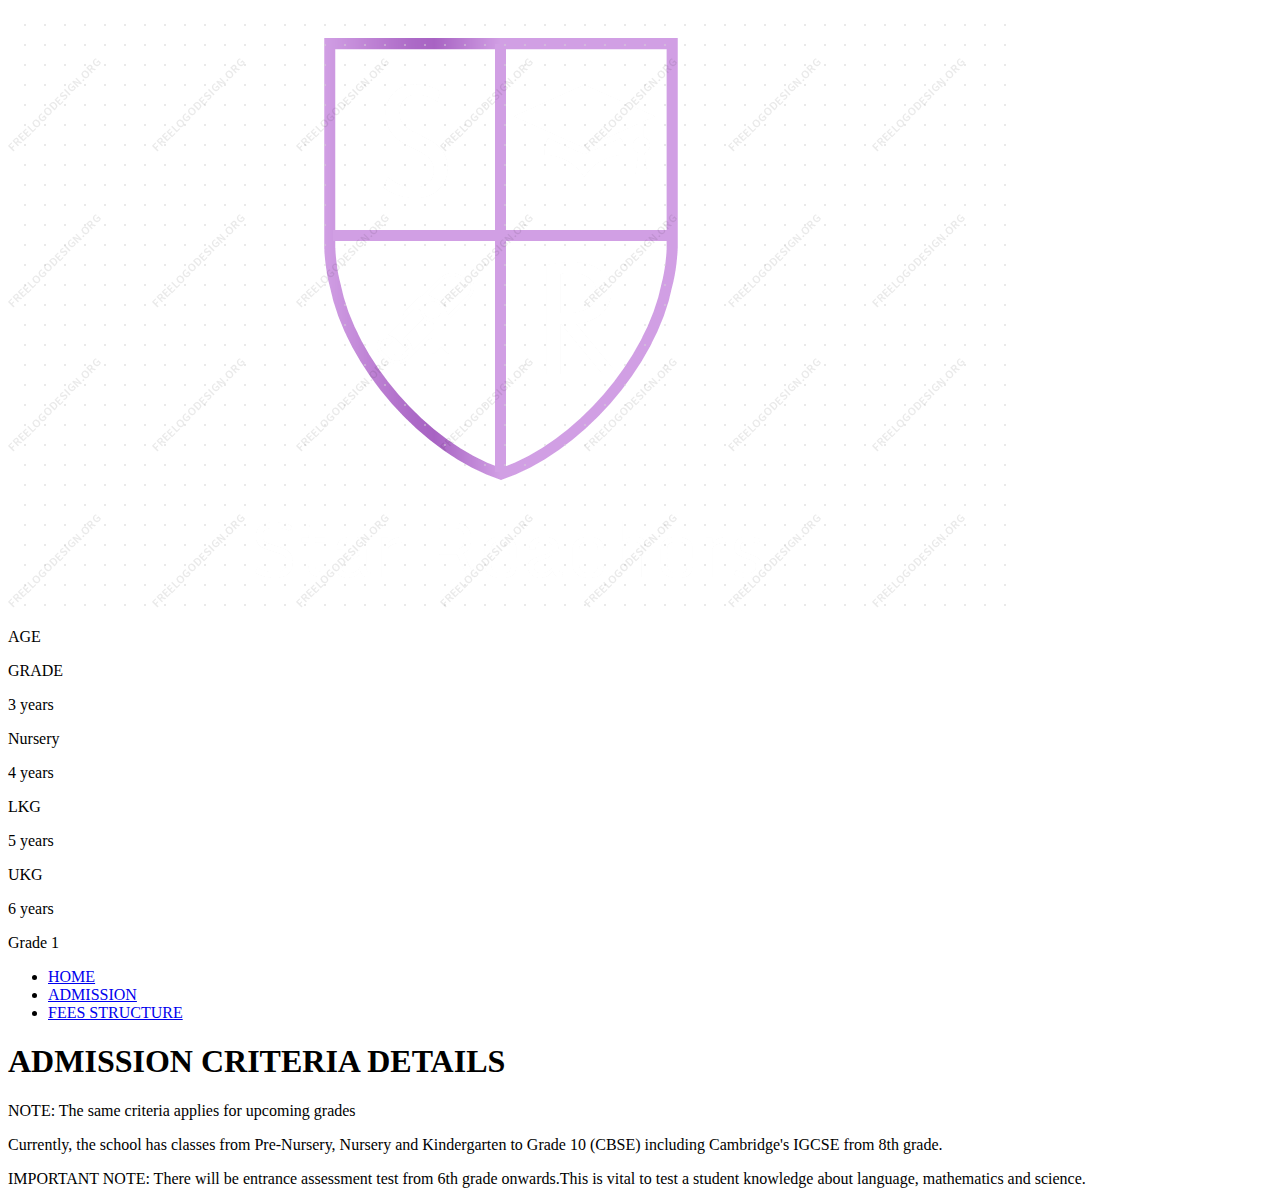
==== admission_criteria.html @ 58782711 "first commit" ====
<!DOCTYPE html>
<html>
<head>
	<title> admission criteria </title>
	<meta name="viewport" content="width=device-width, initial-scale=1.0">
	<link rel="stylesheet" type="text/css" href="css/style_2.css">
</head>

<body>
	<header>
		<div class= "main">
               <div class="logo">
                    <img src="logo.png">
               </div>
		<div class="table-box">
			<div class="table-row table-head">
				<div class="table-cell">
					<p>AGE</p>
				</div>
				<div class="table-cell">
	                <p>GRADE</p>
	            </div>
        	</div>
    	
		<div class="table-row">
			<div class="table-cell">
				<p>3 years</p>
			</div>
			<div class="table-cell">
				<p>Nursery</p>
    		</div>
		</div>

		<div class="table-row">
			<div class="table-cell">
				<p>4 years</p>
			</div>
			<div class="table-cell">
				<p>LKG</p>
    		</div>
		</div>

		<div class="table-row">
			<div class="table-cell">
				<p>5 years</p>
			</div>
			<div class="table-cell">
				<p>UKG</p>
    		</div>
		</div>

		<div class="table-row">
			<div class="table-cell">
				<p>6 years</p>
			</div>
			<div class="table-cell">
				<p>Grade 1</p>
    		</div>
		</div>
        

            <ul>
     			<li><a href="#">HOME</a></li>
     			<li><a href="Admissions.html">ADMISSION </a></li>
     			<li><a href="fees_structure.html">FEES STRUCTURE</a></li>
     			
     			
     		</ul>
     		<div class="title">
               <b><h1>ADMISSION CRITERIA DETAILS</h1></b>
          

		
	</div>
	    <p class="pos"> NOTE: The same criteria applies for upcoming grades </p>
	    <p class="adm"> Currently, the school has classes from Pre-Nursery, Nursery and Kindergarten to Grade 10 (CBSE) including Cambridge's IGCSE from 8th grade.</p>
	    <p class="cons"> IMPORTANT NOTE: There will be entrance assessment test from 6th grade onwards.This is vital to test a student knowledge about language, mathematics and science.
	    </p>

	</header>
</body>

</html>
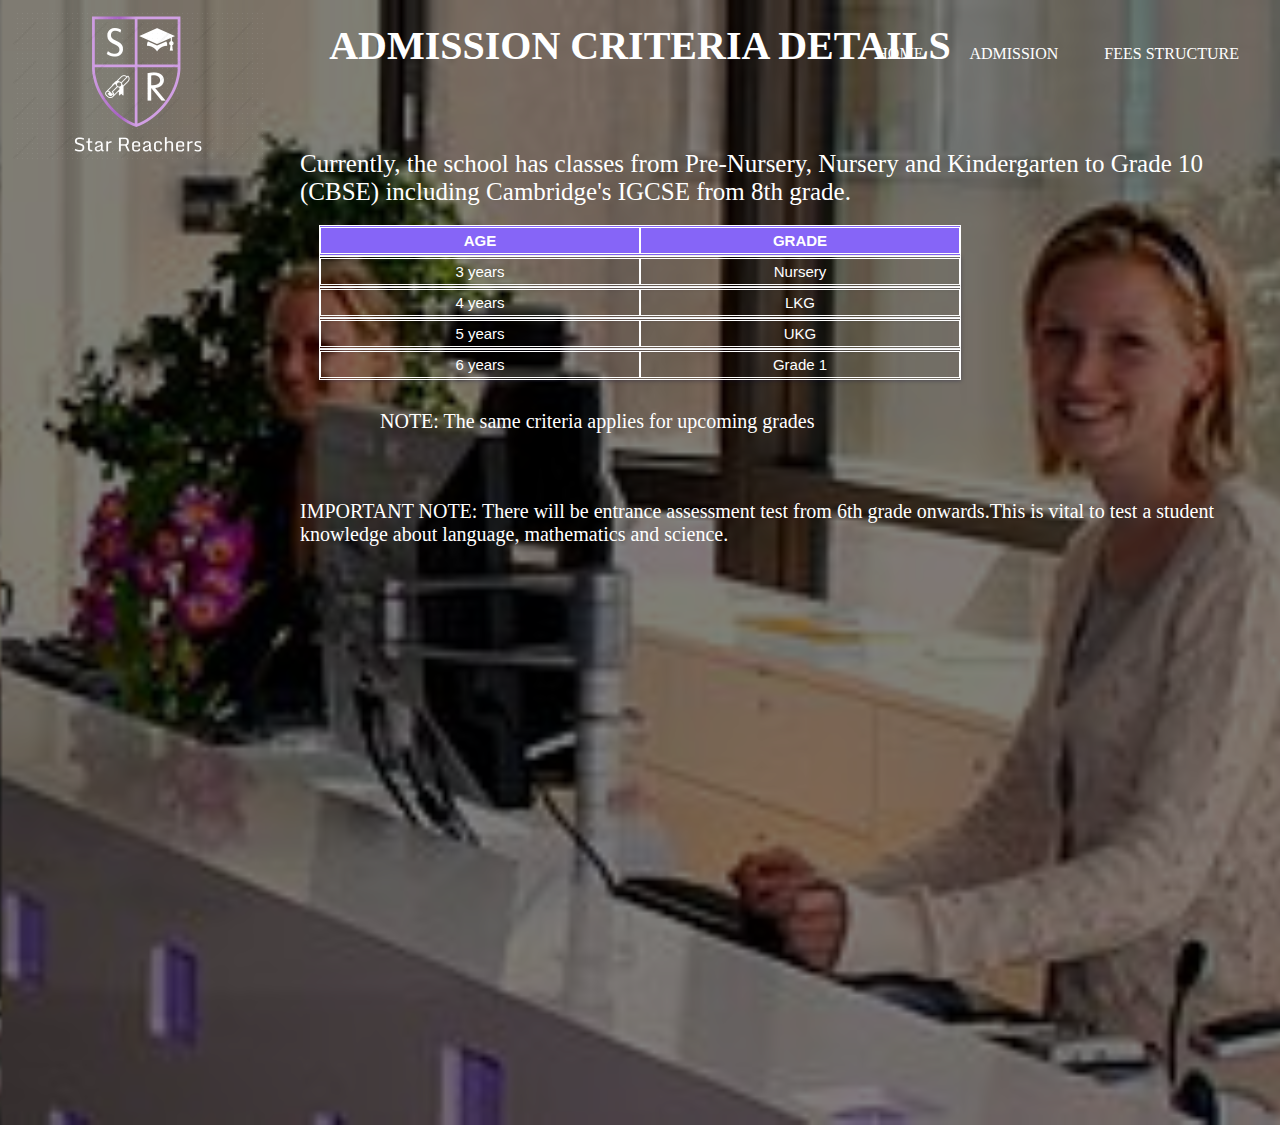
==== commit b4a3680c: "Update admission_criteria.html" ====
--- a/admission_criteria.html
+++ b/admission_criteria.html
@@ -3,7 +3,7 @@
 <head>
 	<title> admission criteria </title>
 	<meta name="viewport" content="width=device-width, initial-scale=1.0">
-	<link rel="stylesheet" type="text/css" href="css/style_2.css">
+	<link rel="stylesheet" type="text/css" href="CSS/style_2.css">
 </head>
 
 <body>
--- a/CSS/style_2.css
+++ b/CSS/style_2.css
@@ -0,0 +1,142 @@
+*{
+	margin: 0;
+	padding: 0;
+}
+
+.table-box
+{
+	margin: 225px auto;
+}
+.table-row
+{
+	display: table;
+	width: 50%;
+	margin: 0px auto;
+	font-family: sans-serif;
+	background: transparent;
+	padding: 1px 0;
+	color: #fff;
+	font-size: 15px;
+	box-shadow: 0 1px 4px 0 rgba(0,0,50,0.3);
+	vertical-align: left;
+	border:1px solid white;
+}
+
+
+.table-cell
+{
+	display: table-cell;
+	width: 30%;
+	text-align: center;
+	padding: 4px 0;
+	border-right: 1px solid #fff;
+	vertical-align: left;
+	border:1px solid white;
+}
+
+.table-head
+{
+	background: #8665f7;
+	box-shadow: none;
+	color: #fff;
+	font-weight: 600;
+}
+.table-head_2
+{
+	background:#00008b;
+	box-shadow: none;
+	color: #fff;
+	font-weight: 600;
+}
+
+.table-head .table-cell
+{
+	border-right: none;
+	border-left: none;
+	border: 1px solid white;
+}
+
+body{
+	background-image:linear-gradient(rgba(0,0,0,0.5),rgba(0,0,0,0.5)),url(../adm.jpg);
+	height: 100vh;
+	background-size: cover;
+	background position: center;
+}
+
+ul{
+	float: right;
+	list-style-type: none;
+	margin-top: 25px; 
+    position: absolute;
+    top: 20px;
+    right: 20px;
+}
+
+ul li {
+	display: inline-block;
+}
+
+ul li a {
+	text-decoration: none;
+	color: #fff;
+	padding: 5px 20px;
+	border: 1px solid transparent;
+	transition: 0.6s ease;
+}
+
+ul li a:hover{
+	background-color: #fff;
+	color: #000
+
+}
+
+ul li.active a{
+	background-color: #fff;
+	color: #000
+
+}
+
+.title{
+	position: absolute;
+	top: 5%;
+	left: 50%;
+	transform: translate(-50%,-50%); 
+}
+
+.title h1{
+	color: #fff;
+	font-size: 40px;
+}
+
+p.pos {
+	color: #fff;
+	font-size: 20px;
+	position: relative;
+	top: 30px;
+	left: 380px;
+}
+
+p.adm {
+	color: #fff;
+	font-size: 25px;
+	position: absolute;
+	top: 150px;
+	left: 300px;
+}
+
+p.cons {
+	color: #fff;
+	font-size: 20px;
+	position: absolute;
+	top: 500px;
+	left: 300px;
+}
+
+.logo img{
+	position: absolute;
+	top: 1%;
+    left: 1%;
+	float: left;
+	width: 250px;
+	height: 150px;
+}
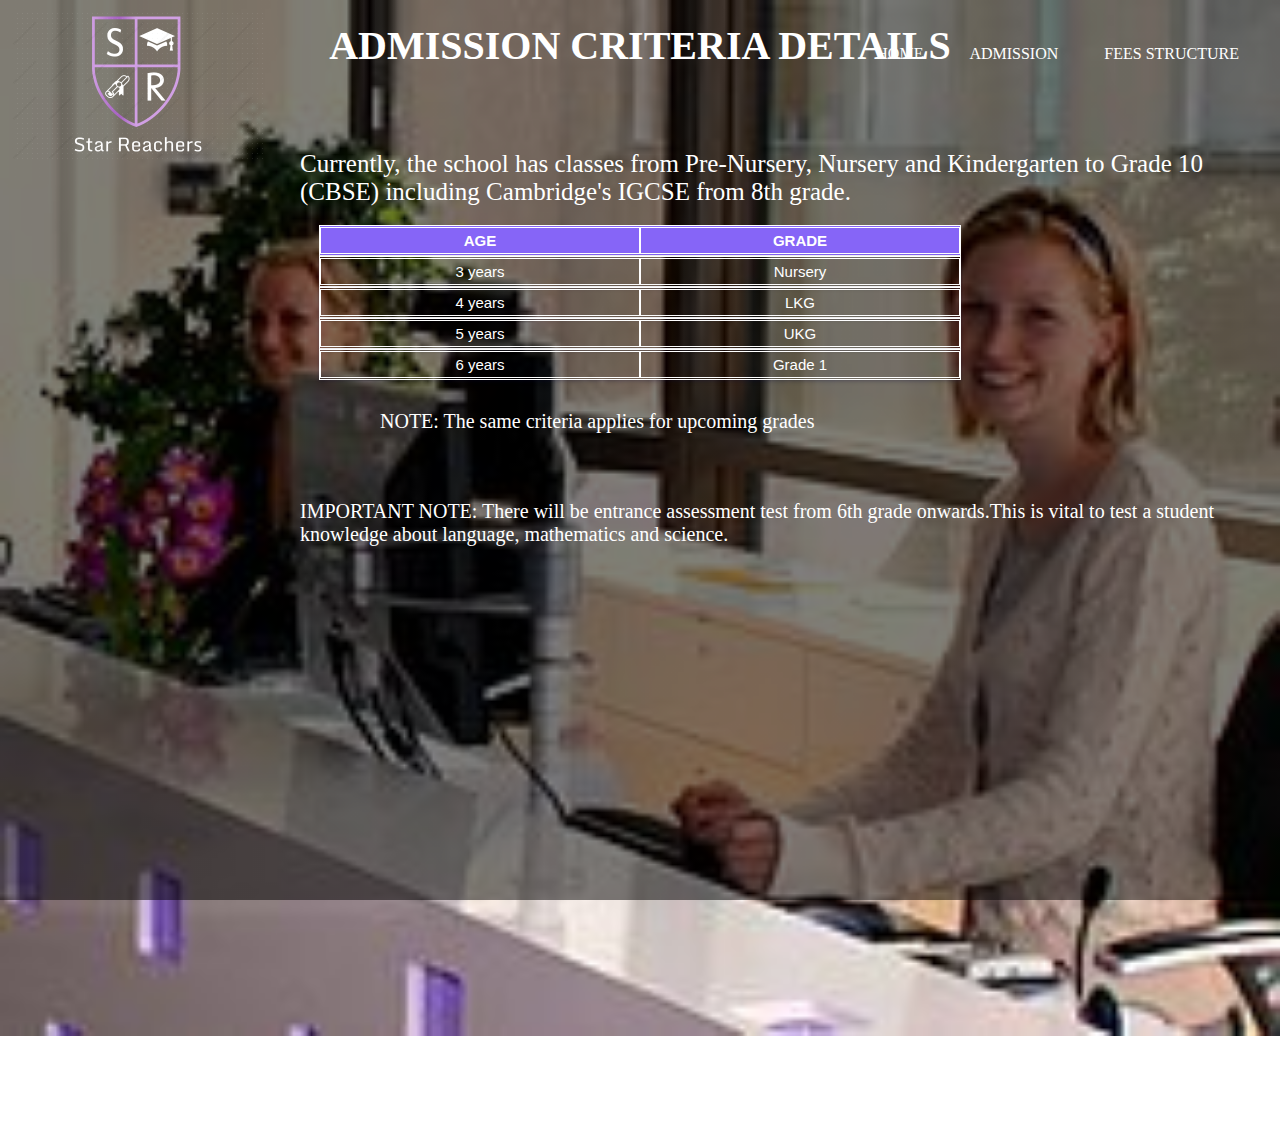
==== commit 7b8d9d84: "Update admission_criteria.html" ====
--- a/admission_criteria.html
+++ b/admission_criteria.html
@@ -2,7 +2,7 @@
 <html>
 <head>
 	<title> admission criteria </title>
-	<meta name="viewport" content="width=device-width, initial-scale=1.0">
+	<meta name="viewport" content="width=device-width, initial-scale=1">
 	<link rel="stylesheet" type="text/css" href="CSS/style_2.css">
 </head>
 
--- a/CSS/style_2.css
+++ b/CSS/style_2.css
@@ -59,8 +59,11 @@
 body{
 	background-image:linear-gradient(rgba(0,0,0,0.5),rgba(0,0,0,0.5)),url(../adm.jpg);
 	height: 100vh;
+	width: 100vw;
 	background-size: cover;
 	background position: center;
+	background-repeat: no-repeat;
+	background-attachment: fixed;
 }
 
 ul{
@@ -135,8 +138,14 @@
 .logo img{
 	position: absolute;
 	top: 1%;
-    left: 1%;
+        left: 1%;
 	float: left;
 	width: 250px;
 	height: 150px;
 }
+
+@viewport {
+	width: device-width ;
+	zoom: 1.0 ;
+}
+	
